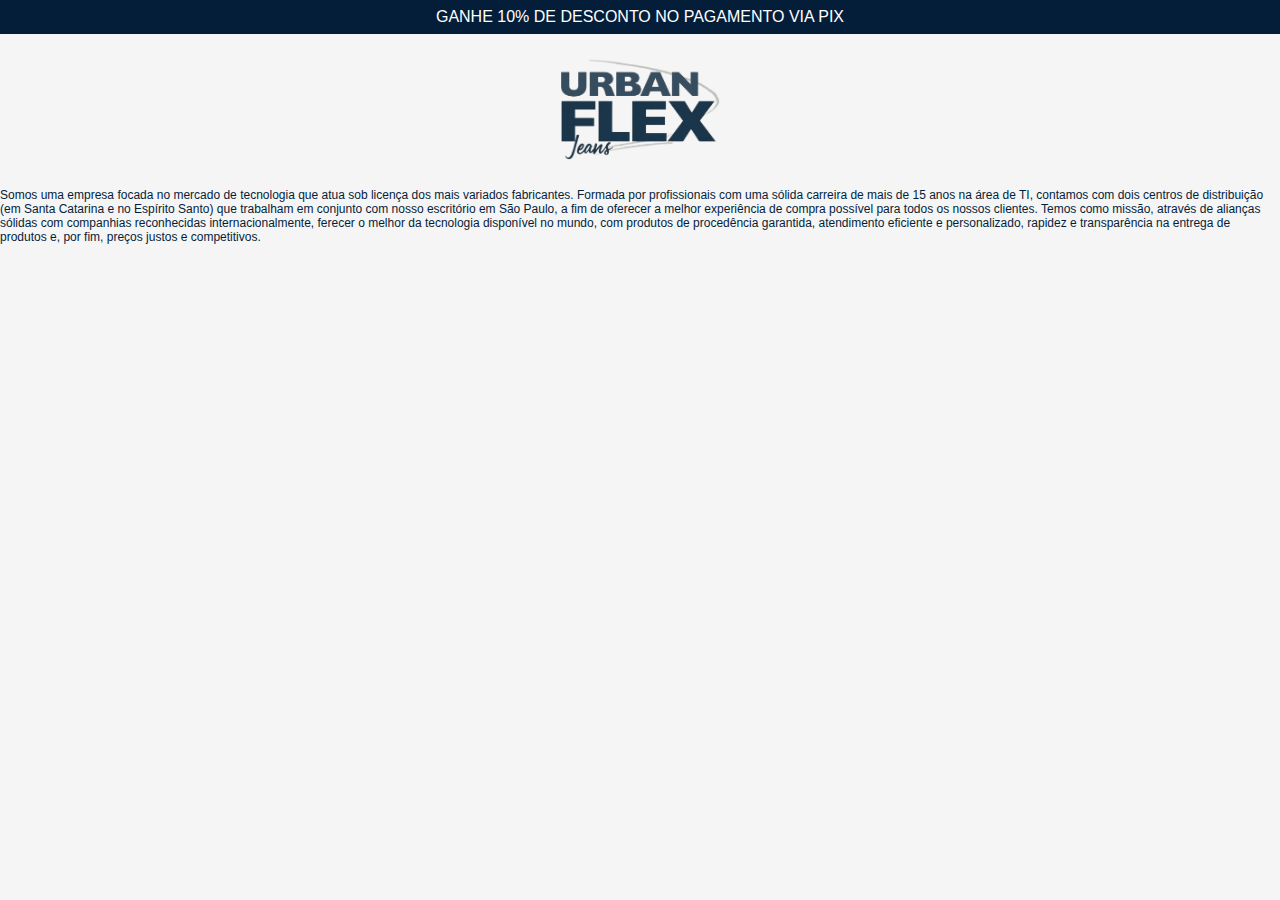
==== a-empresa.html @ 64e6f233 "38 - Update com javascript gerando JSON" ====
<!DOCTYPE html>
<html lang="pt-BR">
<head>
  <meta charset="UTF-8">
  <meta name="viewport" content="width=device-width, initial-scale=1.0">
  <title>A empresa</title>
  <link rel="stylesheet" href="./style.css">
  <link rel="stylesheet" href="./responsive.css">
</head>
<body>
  <div class="marquee"> <span class="number">Ganhe 10% de Desconto no Pagamento via Pix</span> </div>
  <header>
      <div class="logo">
          <a href="./index.html"><img src="./assets/logo-removebg.png" alt="Logo da Camisa"></a>
      </div>
  </header>
  <p>
    Somos uma empresa focada no mercado de tecnologia que atua sob licença dos mais variados fabricantes. 
    Formada por profissionais com uma sólida carreira de mais de 15 anos na área de TI, 
    contamos com dois centros de distribuição (em Santa Catarina e no Espírito Santo) que trabalham em conjunto com nosso escritório em São Paulo, 
    a fim de oferecer a melhor experiência de compra possível para todos os nossos clientes.
    Temos como missão, através de alianças sólidas com companhias reconhecidas internacionalmente, 
    ferecer o melhor da tecnologia disponível no mundo, com produtos de procedência garantida, atendimento 
    eficiente e personalizado, rapidez e transparência na entrega de produtos e, por fim, preços justos e competitivos.
  </p>
</body>
</html>
---- style.css ----
* {
    margin: 0;
    padding: 0;
    box-sizing: border-box;
}


:root {
    --page-bg-color: #f5f5f5;
    --color-font-main: #041e3a;
    --color-font-secundary: #475b80;
    --font-texts: "IBM Plex Serif", serif;
    --font-small: Helvetica, sans-serif;
    --font-number: "Gidole", sans-serif;
    --page-max-width: 1220px;
}

body {
    font-family: var(--font-texts);
    color: var(--color-font-main);
    background-color: var(--page-bg-color);
    display: flex;
    justify-content: center;
    flex-direction: column;
}

h1 {
    font-size: 18px;
    font-weight: 500;
    color: var(--color-font-main);
}

h3 {
    font-size: 13px;
}

h4 {
    font-family: var(--font-small);
    font-size: 10px;
    font-weight: 500;
    text-transform: uppercase;
}

p {
    font-family: var(--font-small);
    font-size: 12px;
}

span.number {
    font-family: var(--font-number);
}

hr {
    border: none;
    background-color: #cccccc;
    height: 1px;
    margin: 20px 0;
}

.marquee {
    width: 100%;
    text-align: center;
    background-color: var(--color-font-main);
    color: #fff;
    font-family: var(--font-texts);
    text-transform: uppercase;
    padding: 0.5rem;
}

header {
    display: flex;
    justify-content: center;

    .logo {
        margin: 1.5rem 0;

        img {
            max-width: 10rem;
            height: auto;
        }
    }
}

main {

    display: flex;
    justify-content: center;
}

.page {
    max-width: var(--page-max-width);
}

.modal {
    width: 100%;
    position: fixed;
    top: -1px;
    right: 0;
    bottom: -1px;
    display: flex;
    z-index: 1000;

    .modal__content {
        display: flex;
        flex-direction: column;
        width: 100%;
        background-color: var(--page-bg-color);
        animation: modalUp .5s ease forwards;
        transition: all;

        .modal__close {
            align-self: flex-end;
            padding: 15px 15px 0 0;

            img {
                height: 20px;
                width: auto;
                cursor: pointer;
            }
        }

        .modal__title {
            padding: 0.8rem 0 1rem 1rem;
            border-bottom: 1px solid #b1b1b1;
        }

        .modal__text {
            padding: 0 0 1rem 1rem;

            .modal__text--title {
                font-family: var(--font-small);
                font-size: 11px;
                font-weight: 600;
                text-transform: uppercase;
                margin: 1rem 0;
            }

            ul {
                font-family: var(--font-small);
                font-size: 10px;
                padding-left: 1rem;

                li {
                    margin-bottom: 0.5rem;
                }

            }
        }
    }

}

body.modal__open {
    overflow: hidden;
    position: fixed;
    -webkit-overflow-scrolling: touch;
    /* Para scroll suave no modal */
    overscroll-behavior: contain;
    /* Evita refresh de pull-to-refresh */
    width: 100%;
    height: 100%;
}

@keyframes modalUp {
    from {
        transform: translateX(100%);
        opacity: 0;
    }

    to {
        transform: translateX(0);
        opacity: 1;
    }
}

article {
    display: flex;
    justify-content: center;
    flex-wrap: wrap;
}

.main-photo {
    background-color: #ffffff;
    border-radius: 5px;

    img {
        max-width: 22.5rem;
        height: auto;
    }
}

.main-info {
    display: flex;
    flex-wrap: wrap;
    gap: 1.5rem;
    padding: 0 20px;
    margin-top: 15px;

    .main-info__title {
        display: flex;
        flex-direction: column;
        gap: 0.2rem;

        .main-info__stars {
            display: flex;
            align-items: center;
            gap: 0.1rem;

            img {
                height: 0.7rem;
            }

            span {
                font-family: var(--font-small);
                color: var(--color-font-secundary);
                font-size: 11px;
            }
        }
    }

    .main-info__price {
        .main-info__price--dashed {
            h5 {
                font-family: var(--font-number);
                font-size: 11px;
                font-weight: normal;
                text-decoration: line-through;
                color: rgb(161, 161, 161);
            }
        }

        .main-info__price--real {
            h2 {
                color: var(--color-font-main);
                font-family: var(--font-number);
                font-size: 15px;
            }
        }

        .main-info__price--card {
            h3 {
                font-family: var(--font-number);
                font-size: 11px;
                font-weight: 100;
                color: var(--color-font-main);
            }
        }
    }

    .main-info__options {
        display: flex;
        flex-direction: column;
        gap: 1.8rem;
        width: 100%;

        .main-info__options--sizes {
            display: flex;
            flex-direction: column;
            gap: 0.5rem;

            .options--sizes__title {
                h3 {
                    font-family: var(--font-small);
                    font-size: 12px;
                    font-weight: 500;
                }
            }

            .options--sizes__numbers {
                display: flex;
                justify-content: space-between;

                .size {
                    display: grid;
                    place-items: center;
                    font-family: var(--font-small);
                    font-size: 10px;
                    border: 1px solid #b1b1b1;
                    border-radius: 3px;
                    height: 44px;
                    width: 44px;
                    cursor: pointer;
                }

                .size.selected {
                    background-color: #cfcfcf;
                    font-size: 12px;
                    font-weight: 700;
                    border: 2px solid #041e3a;
                }
            }
        }

        .main-info__payment {
            display: flex;
            justify-content: center;
            width: 100%;
        }
    }

    .main-info__presentation {

        p {
            font-family: var(--font-texts);
            font-size: 13px;
            font-weight: 400;
            letter-spacing: .2px;
            margin-bottom: 20px;
        }
    }

    .main-info__details {
        width: 100%;
        border-top: 1px solid #c6c8cc;
        padding: 10px 0 10px 10px;
        display: flex;
        align-items: center;
        column-gap: 0.9rem;
        margin-top: -1.5rem;

        .icon {
            img {
                height: 16px;
                width: auto;
            }
        }

        .info {
            font-family: var(--font-small);
            font-size: 10px;
            text-transform: uppercase;
            width: calc(330px - 4rem);
        }
    }

}

button {
    cursor: pointer;
    font-family: var(--font-small);
    font-size: 11px;
    letter-spacing: 2px;
    width: 100%;
    text-transform: uppercase;
    background-color: var(--color-font-main);
    border: none;
    color: #fff;
    padding: 15px 40px;
    outline: 0;
    transition: all .5s ease;
}

button:hover {
    background-color: #073668;
    transition: all 1s ease;
}

section {
    margin-top: 2rem;
    padding: 5px 20px;

    .sections {
        display: flex;
        flex-direction: column;
        gap: 2rem;

        .section {
            display: flex;
            flex-direction: column;
            gap: 2rem;
        }

        .photo {
            display: flex;
            justify-content: center;

            img {
                width: 180px;
                height: auto;
            }
        }

        .content {
            display: flex;
            flex-direction: column;
            justify-content: center;
            gap: 1.7rem;
            width: 100%;
        }

        .content__title {
            font-family: var(--font-texts);
            font-size: 1.5rem;
            font-weight: 500;
            color: var(--color-font-main);
            text-align: center;
        }

        .content__hold {
            display: flex;
            justify-content: center;
            align-self: center;
            gap: 1rem;
            max-width: 260px;

            .content__hold--icon {

                img {
                    height: 30px;
                    width: auto;
                }
            }

            .content__hold--text {
                font-family: var(--font-small);
                font-size: 11px;

                span {
                    font-weight: bold;
                }
            }
        }

        .content__aval {
            display: flex;
            flex-direction: column;
            justify-content: center;
            gap: 2rem;
        }

        .content__aval--stars {
            display: flex;
            justify-content: center;
            gap: 0.5rem;

            img {
                height: 20px;
                width: auto;
            }
        }

        .content__aval--txt {
            font-family: var(--font-texts);
            font-size: 20px;
            font-weight: 600;
            text-align: center;
            background-color: #f1f1e0;
            padding: 20px 0;
            border-radius: 5px;
        }

        .content__aval--client {
            font-family: var(--font-small);
            font-size: 12px;
            text-align: center;

            .client__name {
                font-size: 18px;
                font-weight: 600;
                margin-bottom: 5px;
            }

            .client__satisfaction {
                font-size: 10px;
            }
        }

        .content__aval--icon {
            display: flex;
            justify-content: center;
            gap: 1rem;

            img {
                height: 80px;
                width: auto;
            }
        }

        .content__subtitle {
            background-color: #f1f1e0;
            padding: 15px 0;
            text-align: center;
            border-radius: 3px;

            h1 {
                font-family: var(--font-small);
                font-size: 14px;
                font-weight: bold;
                text-transform: uppercase;
                line-height: 1.5;
            }
        }

        .content_text {
            display: flex;
            flex-direction: column;
            gap: 1rem;
            font-size: 16px;
            width: 100%;
            font-family: var(--font-small);

            ul {

                font-size: 13px;
                font-weight: 500;
                color: grey;
                max-width: 250px;
                align-self: center;

                li {
                    margin-bottom: 1rem;
                }
            }
        }

        h2 {
            align-self: center;
        }

        .customers {
            margin-bottom: 2rem;

            .customer {
                display: flex;
                align-items: center;
                gap: 0.5rem;
                padding: 8px;
                margin-bottom: 0.4rem;
                border-radius: 5px;
                background-color: #ececec;


                .customer__photo {

                    img {
                        height: 60px;
                        width: auto;
                        border: 1px solid #e7e7e7;
                        border-radius: 50%;
                    }
                }

                .customer__flex {
                    display: flex;
                    flex-direction: column;
                    gap: 0.3rem;

                    .customer__stars {

                        img {
                            height: 11px;
                            width: auto;
                        }
                    }

                    .customer__name {
                        font-size: 10px;
                        font-weight: 700;
                        text-transform: uppercase;
                        color: #475b80;

                        display: flex;
                        align-items: center;
                        justify-content: space-between;

                        div {

                            display: flex;
                            gap: 2px;

                            img {

                                height: 13px;
                                width: auto;
                            }

                            .span {
                                font-family: var(--font-small);
                                font-size: 8px;
                                font-weight: 100;
                                color: #3a6f92;
                                text-transform: capitalize;
                                display: flex;
                                align-items: center;
                            }
                        }
                    }

                    .customer-comment {
                        font-family: var(--font-small);
                        font-size: 10px;
                        color: #8b8b8b;
                    }

                }

            }

            .customer:last-child {
                border-bottom: none;
            }
        }

    }

}

footer {
    width: 100%;
    background-color: #041e3a;
    padding: 20px 15px;

    .footer__content {
        display: flex;
        flex-direction: column;
        gap: 2rem;

        .footer__content--links {
            display: flex;
            flex-direction: column;
            gap: 1rem;

            h2 {
                color: #ffffff;
            }

            a {
                font-family: var(--font-small);
                font-size: 12px;
                letter-spacing: 1px;
                color: #ffffff;
                text-decoration: none;
            }
        }

        .footer__content--payments {
            color: #ffffff;

            h2 {
                margin-bottom: 1rem;
            }

            img {
                height: 30px;
                width: auto;
                margin-right: 0.5rem;
            }
        }

        .cnpj {
            color: #ffffff;
            width: 100%;
            display: flex;
            justify-content: center;
            gap: 1rem;
            font-family: var(--font-small);
            font-size: 12px;
        }
    }
}

.hide {
    display: none;
}
---- responsive.css ----
@media (min-width: 412px) {

  .page {
    max-width: var(--page-max-width);
  }

  .modal {
    background-color: rgba(0, 0, 0, 0.5);
    display: flex;
    justify-content: end;

    .modal__content {

      width: 35%;

      .modal__close {
        align-self: flex-end;
        padding: 15px 15px 0 0;

        img {
          height: 20px;
          width: auto;
          cursor: pointer;
        }
      }

      .modal__title {
        padding: 0.8rem 0 1rem 1rem;
        border-bottom: 1px solid #b1b1b1;
      }

      .modal__text {
        padding: 0 0 1rem 1rem;

        .modal__text--title {
          font-family: var(--font-small);
          font-size: 11px;
          font-weight: 600;
          text-transform: uppercase;
          margin: 1rem 0;
        }

        ul {
          font-family: var(--font-small);
          font-size: 10px;
          padding-left: 1rem;

          li {
            margin-bottom: 0.5rem;
          }

        }
      }
    }

  }

  /* body.modal__open {
    overflow: hidden;
  } */

  article {
    flex-wrap: nowrap;
    justify-content: center;
    gap: 2rem;
    margin-top: 1rem;

    .main-photo {
      background-color: transparent;
      display: flex;
      justify-content: end;

      img {
        height: auto;
        max-width: 550px;
      }
    }

    .main-info {
      flex-direction: column;
      max-width: 500px;

      h1 {
        font-size: 1.7rem;
      }

      & .main-info__price {
        & .main-info__price--real {
          h2 {
            color: var(--color-font-main);
            font-family: var(--font-number);
            font-size: 30px;
          }
        }
      }

      & .main-info__options {
        & .main-info__options--sizes {
          .options--sizes__numbers {
            display: flex;
            justify-content: start;
            gap: 1rem;
          }
        }
      }

      .main-info__details {
        column-gap: 1rem;
        cursor: pointer;

        .info {
          font-family: var(--font-small);
          font-size: 10px;
          text-transform: uppercase;
          width: calc(440px - 4rem);
        }
      }

    }
  }

  section {

    .sections {

      .section {
        flex-direction: row-reverse;
        margin: 2rem 0;

        .photo {
          align-items: center;

          img {
            width: auto;
            height: 500px;
          }

        }
      }

      .section.reverse {
        flex-direction: row;
      }

      .content {
        max-width: 100%;
      }

      .content__hold {
        justify-content: space-between;
        align-items: center;
        max-width: 100%;
        width: 100%;
        gap: 2rem;

        & .content__hold--icon {

          img {
            height: 65px;
            width: auto;
          }
        }

        & .content__hold--text {
          width: 100%;
          font-size: 20px;
        }
      }



      h1 {
        font-size: 25px;
        font-weight: 500;
        color: var(--color-font-main);
      }

      & .content__subtitle {
        h1 {
          font-size: 20px;
        }
      }

      & .content_text {
        ul {
          font-size: 18px;
          font-weight: 700;
          max-width: 100%;
        }
      }

    }
  }
}
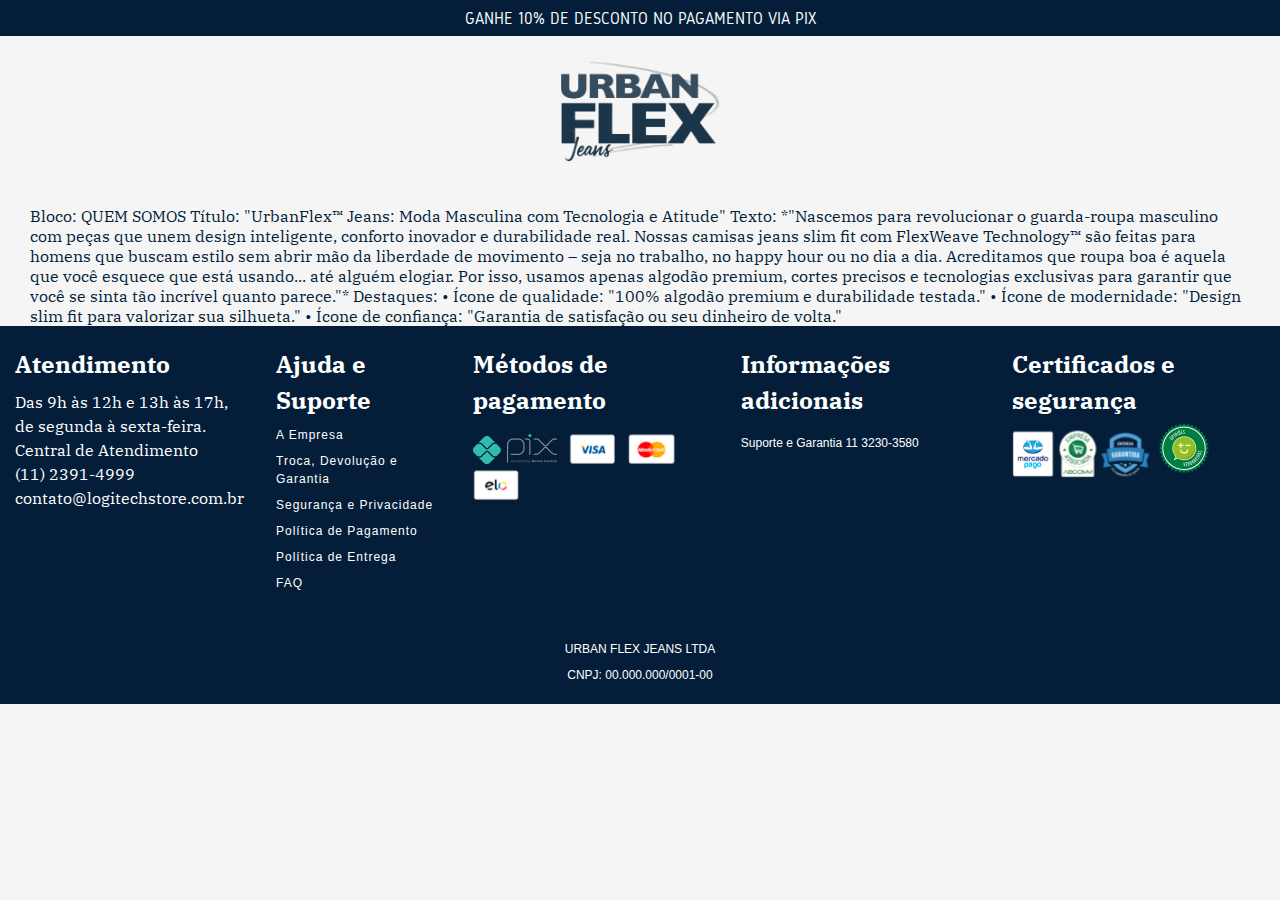
==== commit d38e0a79: "43 - adicional de paginas do footer mais links para paginas" ====
--- a/a-empresa.html
+++ b/a-empresa.html
@@ -1,27 +1,118 @@
 <!DOCTYPE html>
 <html lang="pt-BR">
+
 <head>
-  <meta charset="UTF-8">
-  <meta name="viewport" content="width=device-width, initial-scale=1.0">
-  <title>A empresa</title>
-  <link rel="stylesheet" href="./style.css">
-  <link rel="stylesheet" href="./responsive.css">
+    <meta charset="UTF-8">
+    <meta name="viewport" content="width=device-width, initial-scale=1.0">
+    <link rel="preconnect" href="https://fonts.googleapis.com">
+    <link rel="preconnect" href="https://fonts.gstatic.com" crossorigin>
+    <link
+        href="https://fonts.googleapis.com/css2?family=Gidole&family=IBM+Plex+Serif:ital,wght@0,100;0,200;0,300;0,400;0,500;0,600;0,700;1,100;1,200;1,300;1,400;1,500;1,600;1,700&display=swap"
+        rel="stylesheet">
+    <title>Kit 2 camisas Urban Flex Jeans</title>
+    <link rel="stylesheet" href="./style.css">
+    <link rel="stylesheet" href="./responsive.css">
 </head>
+
 <body>
-  <div class="marquee"> <span class="number">Ganhe 10% de Desconto no Pagamento via Pix</span> </div>
-  <header>
-      <div class="logo">
-          <a href="./index.html"><img src="./assets/logo-removebg.png" alt="Logo da Camisa"></a>
-      </div>
-  </header>
-  <p>
-    Somos uma empresa focada no mercado de tecnologia que atua sob licença dos mais variados fabricantes. 
-    Formada por profissionais com uma sólida carreira de mais de 15 anos na área de TI, 
-    contamos com dois centros de distribuição (em Santa Catarina e no Espírito Santo) que trabalham em conjunto com nosso escritório em São Paulo, 
-    a fim de oferecer a melhor experiência de compra possível para todos os nossos clientes.
-    Temos como missão, através de alianças sólidas com companhias reconhecidas internacionalmente, 
-    ferecer o melhor da tecnologia disponível no mundo, com produtos de procedência garantida, atendimento 
-    eficiente e personalizado, rapidez e transparência na entrega de produtos e, por fim, preços justos e competitivos.
-  </p>
+    <div class="modal">
+        <div class="modal__content">
+            <div class="modal__close">
+                <img src="./assets/modal-close.png" alt="">
+            </div>
+            <div class="modal__title">
+                <h1>Detalhes do Produto</h1>
+            </div>
+            <div class="modal__text">
+                <div class="modal__text--title">
+                    detalhes
+                </div>
+                <ul>
+                    <li>100% cotton.</li>
+                    <li>Machine washable.</li>
+                    <li>Slim Fit.</li>
+                    <li>Size M has a 57 cm front body length and a 59.5 cm back body length.</li>
+                    <li>Signature embroidered Pony on the left chest.</li>
+                    <li>Rib-knit Polo collar. Two-button placket.</li>
+                    <li>Short sleeves with rib-knit armbands.</li>
+                    <li>Tennis tail.</li>
+                    <li>Imported.</li>
+                </ul>
+            </div>
+        </div>
+    </div>
+    <div class="marquee"> <span class="number">Ganhe 10% de Desconto no Pagamento via Pix</span> </div>
+    <header>
+        <div class="logo">
+            <a href="./index.html"><img src="./assets/logo-removebg.png" alt="Logo da Camisa"></a>
+        </div>
+    </header>
+    <main>
+        <div class="page">
+            <article>
+
+                Bloco: QUEM SOMOS
+                Título: "UrbanFlex™ Jeans: Moda Masculina com Tecnologia e Atitude"
+                Texto:
+                *"Nascemos para revolucionar o guarda-roupa masculino com peças que unem design inteligente, conforto inovador e durabilidade real. Nossas camisas jeans slim fit com FlexWeave Technology™ são feitas para homens que buscam estilo sem abrir mão da liberdade de movimento – seja no trabalho, no happy hour ou no dia a dia.
+                Acreditamos que roupa boa é aquela que você esquece que está usando... até alguém elogiar. Por isso, usamos apenas algodão premium, cortes precisos e tecnologias exclusivas para garantir que você se sinta tão incrível quanto parece."*
+                Destaques:
+                •	Ícone de qualidade: "100% algodão premium e durabilidade testada."
+                •	Ícone de modernidade: "Design slim fit para valorizar sua silhueta."
+                •	Ícone de confiança: "Garantia de satisfação ou seu dinheiro de volta."
+
+
+            </article>
+
+        </div>
+
+    </main>
+
+    <footer>
+        <div class="footer__content">
+            <div class="footer__content--links">
+                <h2>Atendimento</h2>
+                    Das 9h às 12h e 13h às 17h, <br>
+                    de segunda à sexta-feira. <br>
+                    Central de Atendimento <br>
+                    (11) 2391-4999 <br>
+                    contato@logitechstore.com.br
+            </div>
+            <div class="footer__content--links">
+                <h2>Ajuda e Suporte</h2>
+                <a href="./a-empresa.html">A Empresa</a>
+                <a href="./troca-devolucao-garantia.html">Troca, Devolução e Garantia</a>
+                <a href="./seguranca-privacidade.html">Segurança e Privacidade</a>
+                <a href="./politica-pagamento.html">Política de Pagamento</a>
+                <a href="./politica-entrega.html">Política de Entrega</a>
+                <a href="">FAQ</a>
+            </div>
+            <div class="footer__content--payments">
+                <h2>Métodos de pagamento</h2>
+                <img class="size" src="assets/pix.png" alt="">
+                <img class="size" src="assets/visa.png" alt="">
+                <img class="size" src="assets/master.png" alt="">
+                <img class="size" src="assets/elo.png" alt="">
+            </div>
+            <div class="footer__content--payments">
+                <h2>Informações adicionais</h2>
+                <p>Suporte e Garantia
+                    11 3230-3580</p>
+            </div>
+            <div class="footer__content--security">
+                <h2>Certificados e segurança</h2>
+                <img src="./assets/certificado1.png" alt="">
+                <img src="./assets/certificado2.png" alt="">
+                <img src="./assets/certificado3.png" alt="">
+                <img src="./assets/certificado5.png" alt="">
+            </div>
+        </div>
+        <div class="cnpj">
+            <div class="cnpj__name">URBAN FLEX JEANS LTDA</div>
+            <div class="cnpj__number">CNPJ: 00.000.000/0001-00</div>
+        </div>
+    </footer>
+    <script src="script.js"></script>
 </body>
+
 </html>--- a/style.css
+++ b/style.css
@@ -606,9 +606,12 @@
 }
 
 footer {
+
     width: 100%;
     background-color: #041e3a;
     padding: 20px 15px;
+    color: #fff;
+    line-height: 1.5;
 
     .footer__content {
         display: flex;
@@ -618,7 +621,7 @@
         .footer__content--links {
             display: flex;
             flex-direction: column;
-            gap: 1rem;
+            gap: 0.5rem;
 
             h2 {
                 color: #ffffff;
@@ -646,16 +649,16 @@
                 margin-right: 0.5rem;
             }
         }
-
-        .cnpj {
-            color: #ffffff;
-            width: 100%;
-            display: flex;
-            justify-content: center;
-            gap: 1rem;
-            font-family: var(--font-small);
-            font-size: 12px;
-        }
+    }
+
+    .cnpj {
+        color: #ffffff;
+        width: 100%;
+        display: flex;
+        justify-content: center;
+        gap: 0.5rem;
+        font-family: var(--font-small);
+        font-size: 12px;
     }
 }
 
--- a/responsive.css
+++ b/responsive.css
@@ -132,7 +132,7 @@
 
           img {
             width: auto;
-            height: 500px;
+            height: 610px;
           }
 
         }
@@ -144,6 +144,7 @@
 
       .content {
         max-width: 100%;
+        gap: 3rem;
       }
 
       .content__hold {
@@ -182,6 +183,8 @@
       }
 
       & .content_text {
+        max-width: 500px;
+        align-self: center;
         ul {
           font-size: 18px;
           font-weight: 700;
@@ -191,4 +194,19 @@
 
     }
   }
+
+  footer {
+    display: flex;
+    flex-direction: column;
+    gap: 3rem;
+    .footer__content {
+      flex-direction: row;
+      justify-content: space-evenly;
+    }
+    .cnpj {
+      flex-direction: column;
+      text-align: center;
+    }
+  }
+
 }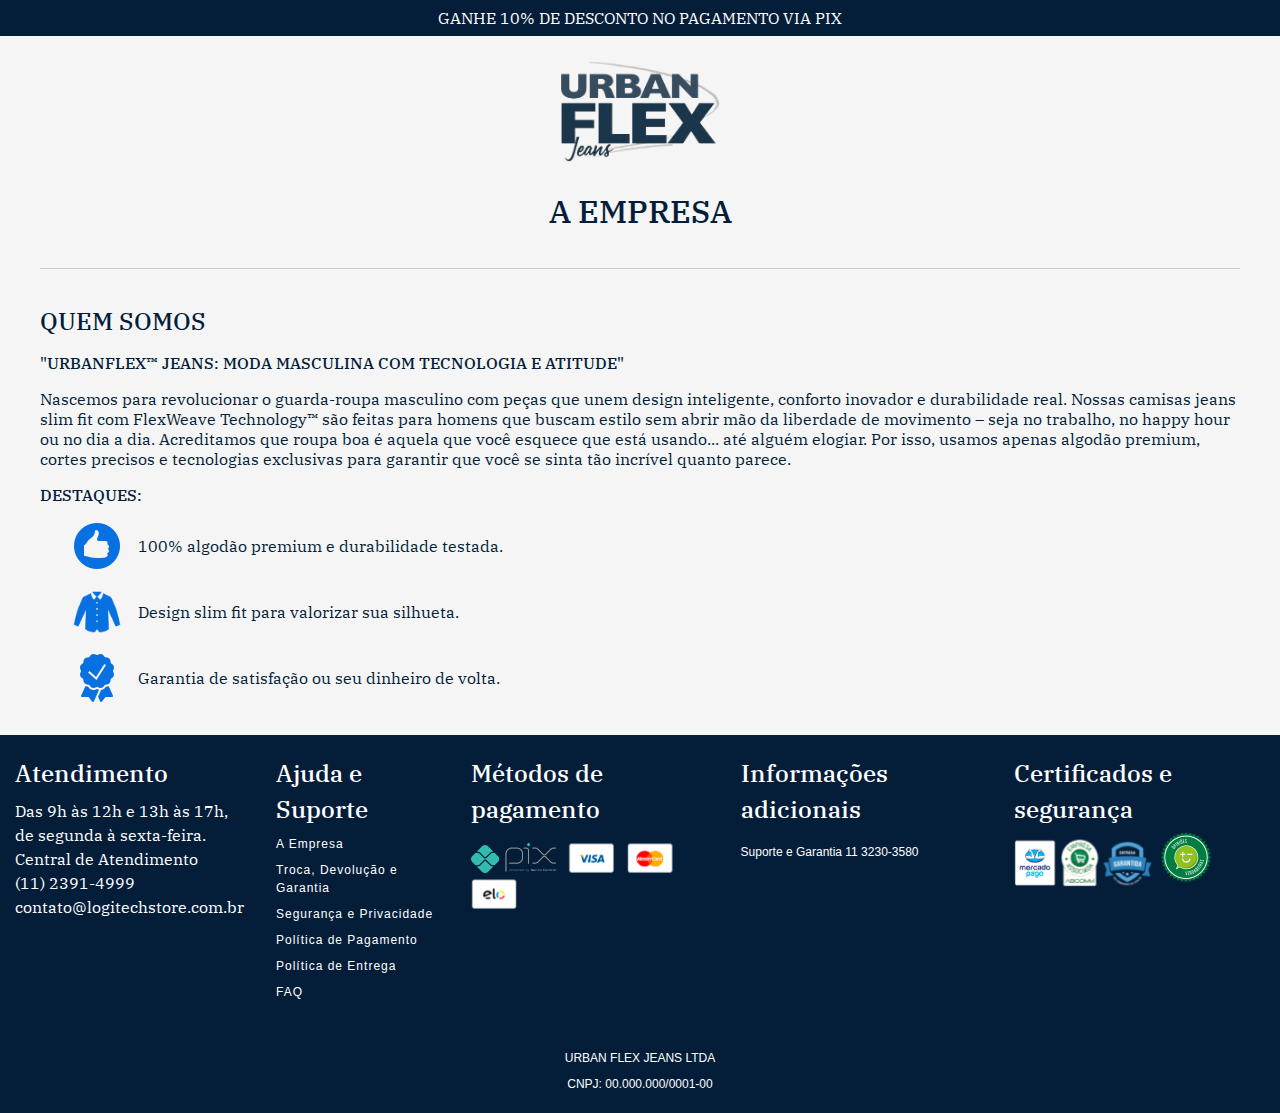
==== commit 0444687d: "44 - implantação as paginas e inserção do faq" ====
--- a/a-empresa.html
+++ b/a-empresa.html
@@ -10,37 +10,12 @@
         href="https://fonts.googleapis.com/css2?family=Gidole&family=IBM+Plex+Serif:ital,wght@0,100;0,200;0,300;0,400;0,500;0,600;0,700;1,100;1,200;1,300;1,400;1,500;1,600;1,700&display=swap"
         rel="stylesheet">
     <title>Kit 2 camisas Urban Flex Jeans</title>
-    <link rel="stylesheet" href="./style.css">
-    <link rel="stylesheet" href="./responsive.css">
+    <link rel="stylesheet" href="./css/help.css">
+    <link rel="stylesheet" href="./css/responsive.css">
 </head>
 
 <body>
-    <div class="modal">
-        <div class="modal__content">
-            <div class="modal__close">
-                <img src="./assets/modal-close.png" alt="">
-            </div>
-            <div class="modal__title">
-                <h1>Detalhes do Produto</h1>
-            </div>
-            <div class="modal__text">
-                <div class="modal__text--title">
-                    detalhes
-                </div>
-                <ul>
-                    <li>100% cotton.</li>
-                    <li>Machine washable.</li>
-                    <li>Slim Fit.</li>
-                    <li>Size M has a 57 cm front body length and a 59.5 cm back body length.</li>
-                    <li>Signature embroidered Pony on the left chest.</li>
-                    <li>Rib-knit Polo collar. Two-button placket.</li>
-                    <li>Short sleeves with rib-knit armbands.</li>
-                    <li>Tennis tail.</li>
-                    <li>Imported.</li>
-                </ul>
-            </div>
-        </div>
-    </div>
+
     <div class="marquee"> <span class="number">Ganhe 10% de Desconto no Pagamento via Pix</span> </div>
     <header>
         <div class="logo">
@@ -49,20 +24,37 @@
     </header>
     <main>
         <div class="page">
-            <article>
 
-                Bloco: QUEM SOMOS
-                Título: "UrbanFlex™ Jeans: Moda Masculina com Tecnologia e Atitude"
-                Texto:
-                *"Nascemos para revolucionar o guarda-roupa masculino com peças que unem design inteligente, conforto inovador e durabilidade real. Nossas camisas jeans slim fit com FlexWeave Technology™ são feitas para homens que buscam estilo sem abrir mão da liberdade de movimento – seja no trabalho, no happy hour ou no dia a dia.
-                Acreditamos que roupa boa é aquela que você esquece que está usando... até alguém elogiar. Por isso, usamos apenas algodão premium, cortes precisos e tecnologias exclusivas para garantir que você se sinta tão incrível quanto parece."*
-                Destaques:
-                •	Ícone de qualidade: "100% algodão premium e durabilidade testada."
-                •	Ícone de modernidade: "Design slim fit para valorizar sua silhueta."
-                •	Ícone de confiança: "Garantia de satisfação ou seu dinheiro de volta."
+            <div class="informations">
 
+                <h1>a empresa</h1>
 
-            </article>
+                <hr>
+
+                <div class="informations__texts">
+
+                    <h2>quem somos</h2>
+
+                    <h3>"UrbanFlex™ Jeans: Moda Masculina com Tecnologia e Atitude"</h3>
+
+                    <li style="list-style: none;">Nascemos para revolucionar o guarda-roupa masculino com peças que unem design inteligente, 
+                        conforto inovador e durabilidade real. Nossas camisas jeans slim fit com FlexWeave Technology™ são feitas para homens 
+                        que buscam estilo sem abrir mão da liberdade de movimento – seja no trabalho, no happy hour ou no dia a dia.
+                        Acreditamos que roupa boa é aquela que você esquece que está usando... até alguém elogiar. Por isso, usamos apenas 
+                        algodão premium, cortes precisos e tecnologias exclusivas para garantir que você se sinta tão incrível quanto parece.
+                    </li>
+
+                    <h3>Destaques:</h3>
+
+                    <ul>
+                        <li class="icon"> <img src="./assets/icon-quality.png" alt=""> 100% algodão premium e durabilidade testada.</li>
+                        <li class="icon"> <img src="./assets/icon-modern.png" alt=""> Design slim fit para valorizar sua silhueta.</li>
+                        <li class="icon"> <img src="./assets/icon-trust.png" alt=""> Garantia de satisfação ou seu dinheiro de volta.</li>
+                    </ul>
+
+                </div>
+
+            </div>
 
         </div>
 
@@ -72,11 +64,11 @@
         <div class="footer__content">
             <div class="footer__content--links">
                 <h2>Atendimento</h2>
-                    Das 9h às 12h e 13h às 17h, <br>
-                    de segunda à sexta-feira. <br>
-                    Central de Atendimento <br>
-                    (11) 2391-4999 <br>
-                    contato@logitechstore.com.br
+                Das 9h às 12h e 13h às 17h, <br>
+                de segunda à sexta-feira. <br>
+                Central de Atendimento <br>
+                (11) 2391-4999 <br>
+                contato@logitechstore.com.br
             </div>
             <div class="footer__content--links">
                 <h2>Ajuda e Suporte</h2>
@@ -112,7 +104,9 @@
             <div class="cnpj__number">CNPJ: 00.000.000/0001-00</div>
         </div>
     </footer>
+
     <script src="script.js"></script>
+    
 </body>
 
 </html>--- a/css/help.css
+++ b/css/help.css
@@ -0,0 +1,230 @@
+* {
+    margin: 0;
+    padding: 0;
+    box-sizing: border-box;
+}
+
+
+:root {
+    --page-bg-color: #f5f5f5;
+    --color-font-main: #041e3a;
+    --color-font-secundary: #475b80;
+    --font-texts: "IBM Plex Serif", serif;
+    --font-small: Helvetica, sans-serif;
+    --font-number: "Gidole", sans-serif;
+    --page-max-width: 1220px;
+}
+
+body {
+    font-family: var(--font-texts);
+    color: var(--color-font-main);
+    background-color: var(--page-bg-color);
+    display: flex;
+    justify-content: center;
+    flex-direction: column;
+}
+
+h1, h2, h3, h4 {
+    font-weight: 500;
+    color: var(--color-font-main);
+    text-transform: uppercase;
+}
+
+h1 {
+    font-size: 2rem;
+    text-align: center;
+}
+
+h2 {
+    font-size: 1.5rem;
+}
+
+h3 {
+    font-size: 1rem;
+}
+
+h4 {
+    font-size: 0.5rem;    
+}
+
+p {
+    font-family: var(--font-small);
+    font-size: 1rem;
+}
+
+hr {
+    border: none;
+    background-color: #cccccc;
+    height: 1px;
+    margin: 20px 0;
+}
+
+.marquee {
+    width: 100%;
+    text-align: center;
+    background-color: var(--color-font-main);
+    color: #fff;
+    font-family: var(--font-texts);
+    text-transform: uppercase;
+    padding: 0.5rem;
+}
+
+header {
+    display: flex;
+    justify-content: center;
+
+    .logo {
+        margin: 1.5rem 0;
+
+        img {
+            max-width: 10rem;
+            height: auto;
+        }
+    }
+}
+
+main {
+    display: flex;
+    justify-content: center;
+}
+
+.page {
+    max-width: var(--page-max-width);
+}
+
+.informations {
+    display: flex;
+    flex-direction: column;
+    gap: 1rem;
+    padding: 0 10px;
+    margin-bottom: 2rem;
+}
+
+.informations__texts {
+    display: flex;
+    flex-direction: column;
+    gap: 1rem;
+}
+
+.informations__texts > p {
+    font-size: 12px;
+    line-height: 1.5;
+}
+
+ul, ol {
+    display: flex;
+    flex-direction: column;
+    gap: 1rem;
+    margin-left: 1rem;
+}
+
+ul > li {
+    margin-left: 1rem;
+}
+
+ol > li > p {
+    margin: 0.5rem 0 0 1rem;
+    line-height: 1.8;
+    font-size: 14px;
+    font-style: italic;
+}
+
+.icon {
+    list-style: none;
+    display: flex;
+    align-items: center;
+    gap: 1rem;
+    font-size: 1rem;
+
+    img {
+        height: 50px;
+        width: auto;
+    }
+}
+
+footer {
+    
+    color: #ffffff;
+    width: 100%;
+    background-color: #041e3a;
+    padding: 20px 15px;
+    line-height: 1.5;
+
+    h1 {
+        font-size: 18px;
+        font-weight: 500;
+        color: var(--color-font-main);
+    }
+    h2 {
+        font-family: var(--font-texts);
+        color: #fff;
+        text-transform: none;
+    }
+    h3 {
+        font-size: 13px;
+    }
+    
+    h4 {
+        font-family: var(--font-small);
+        font-size: 10px;
+        font-weight: 500;
+        text-transform: uppercase;
+    }
+    
+    p {
+        font-family: var(--font-small);
+        font-size: 12px;
+    }
+
+    .footer__content {
+        display: flex;
+        flex-direction: column;
+        gap: 2rem;
+
+        .footer__content--links {
+            display: flex;
+            flex-direction: column;
+            gap: 0.5rem;
+
+            h2 {
+                color: #ffffff;
+            }
+
+            a {
+                font-family: var(--font-small);
+                font-size: 12px;
+                letter-spacing: 1px;
+                color: #ffffff;
+                text-decoration: none;
+            }
+        }
+
+        .footer__content--payments {
+            color: #ffffff;
+
+            h2 {
+                margin-bottom: 1rem;
+            }
+
+            img {
+                height: 30px;
+                width: auto;
+                margin-right: 0.5rem;
+            }
+        }
+    }
+
+    .cnpj {
+        color: #ffffff;
+        width: 100%;
+        display: flex;
+        justify-content: center;
+        gap: 0.5rem;
+        font-family: var(--font-small);
+        font-size: 12px;
+    }
+}
+
+.hide {
+    display: none;
+}--- a/css/responsive.css
+++ b/css/responsive.css
@@ -0,0 +1,212 @@
+@media (min-width: 412px) {
+
+  .page {
+    max-width: var(--page-max-width);
+  }
+
+  .modal {
+    background-color: rgba(0, 0, 0, 0.5);
+    display: flex;
+    justify-content: end;
+
+    .modal__content {
+
+      width: 35%;
+
+      .modal__close {
+        align-self: flex-end;
+        padding: 15px 15px 0 0;
+
+        img {
+          height: 20px;
+          width: auto;
+          cursor: pointer;
+        }
+      }
+
+      .modal__title {
+        padding: 0.8rem 0 1rem 1rem;
+        border-bottom: 1px solid #b1b1b1;
+      }
+
+      .modal__text {
+        padding: 0 0 1rem 1rem;
+
+        .modal__text--title {
+          font-family: var(--font-small);
+          font-size: 11px;
+          font-weight: 600;
+          text-transform: uppercase;
+          margin: 1rem 0;
+        }
+
+        ul {
+          font-family: var(--font-small);
+          font-size: 10px;
+          padding-left: 1rem;
+
+          li {
+            margin-bottom: 0.5rem;
+          }
+
+        }
+      }
+    }
+
+  }
+
+  /* body.modal__open {
+    overflow: hidden;
+  } */
+
+  article {
+    flex-wrap: nowrap;
+    justify-content: center;
+    gap: 2rem;
+    margin-top: 1rem;
+
+    .main-photo {
+      background-color: transparent;
+      display: flex;
+      justify-content: end;
+
+      img {
+        height: auto;
+        max-width: 550px;
+      }
+    }
+
+    .main-info {
+      flex-direction: column;
+      max-width: 500px;
+
+      h1 {
+        font-size: 1.7rem;
+      }
+
+      & .main-info__price {
+        & .main-info__price--real {
+          h2 {
+            color: var(--color-font-main);
+            font-family: var(--font-number);
+            font-size: 30px;
+          }
+        }
+      }
+
+      & .main-info__options {
+        & .main-info__options--sizes {
+          .options--sizes__numbers {
+            display: flex;
+            justify-content: start;
+            gap: 1rem;
+          }
+        }
+      }
+
+      .main-info__details {
+        column-gap: 1rem;
+        cursor: pointer;
+
+        .info {
+          font-family: var(--font-small);
+          font-size: 10px;
+          text-transform: uppercase;
+          width: calc(440px - 4rem);
+        }
+      }
+
+    }
+  }
+
+  section {
+
+    .sections {
+
+      .section {
+        flex-direction: row-reverse;
+        margin: 2rem 0;
+
+        .photo {
+          align-items: center;
+
+          img {
+            width: auto;
+            height: 610px;
+          }
+
+        }
+      }
+
+      .section.reverse {
+        flex-direction: row;
+      }
+
+      .content {
+        max-width: 100%;
+        gap: 3rem;
+      }
+
+      .content__hold {
+        justify-content: space-between;
+        align-items: center;
+        max-width: 100%;
+        width: 100%;
+        gap: 2rem;
+
+        & .content__hold--icon {
+
+          img {
+            height: 65px;
+            width: auto;
+          }
+        }
+
+        & .content__hold--text {
+          width: 100%;
+          font-size: 20px;
+        }
+      }
+
+
+
+      h1 {
+        font-size: 25px;
+        font-weight: 500;
+        color: var(--color-font-main);
+      }
+
+      & .content__subtitle {
+        h1 {
+          font-size: 20px;
+        }
+      }
+
+      & .content_text {
+        max-width: 500px;
+        align-self: center;
+        ul {
+          font-size: 18px;
+          font-weight: 700;
+          max-width: 100%;
+        }
+      }
+
+    }
+  }
+
+  footer {
+    display: flex;
+    flex-direction: column;
+    gap: 3rem;
+    .footer__content {
+      flex-direction: row;
+      justify-content: space-evenly;
+    }
+    .cnpj {
+      flex-direction: column;
+      text-align: center;
+    }
+  }
+
+}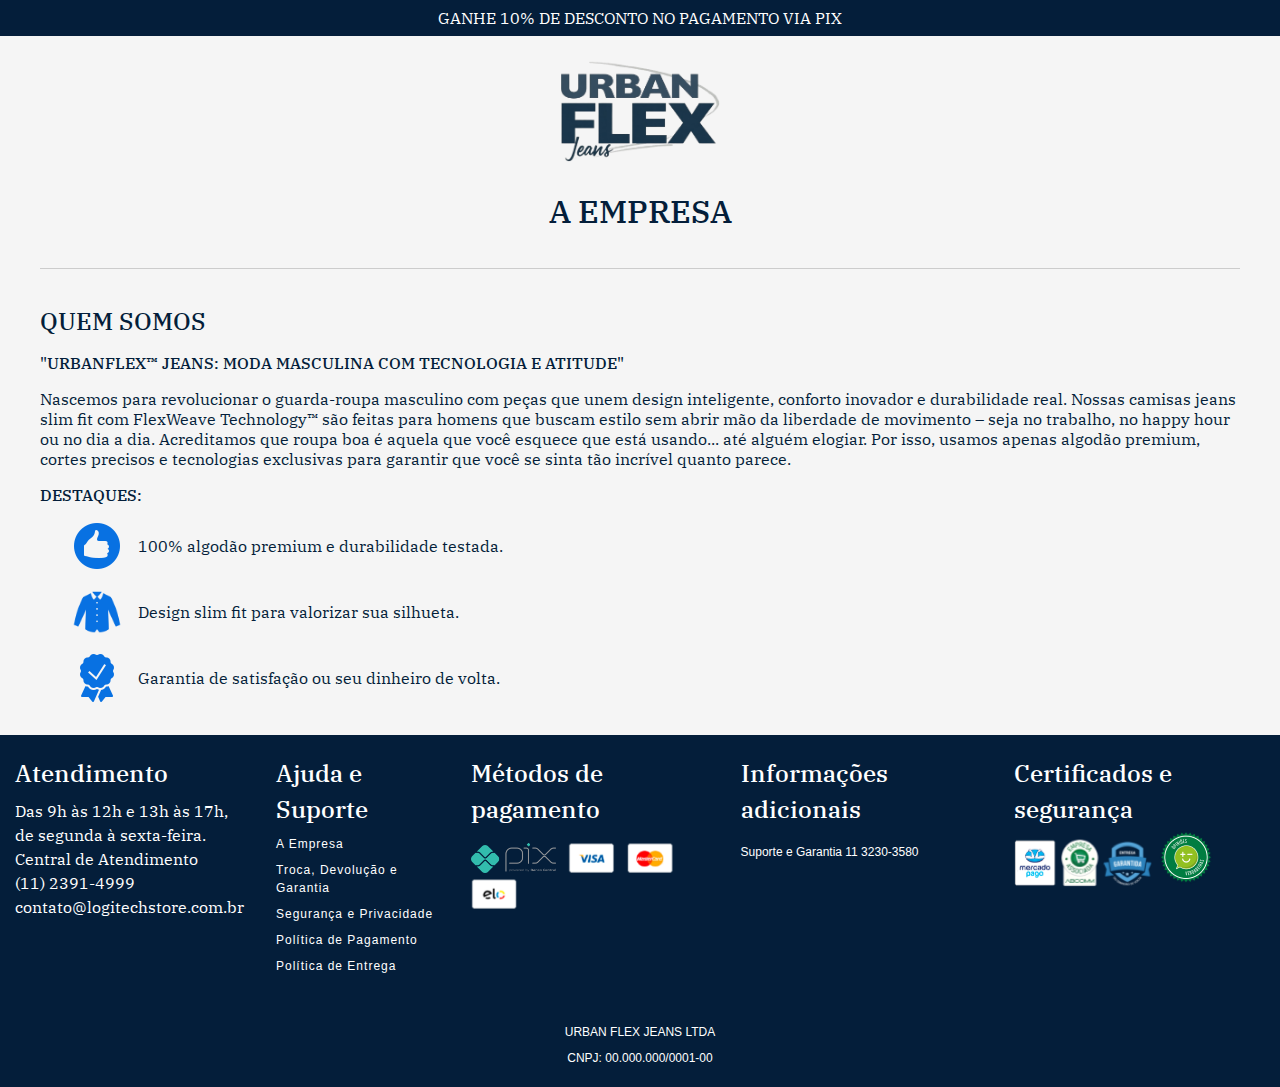
==== commit 85a3e864: "45 - ajustes no rodape" ====
--- a/a-empresa.html
+++ b/a-empresa.html
@@ -77,7 +77,6 @@
                 <a href="./seguranca-privacidade.html">Segurança e Privacidade</a>
                 <a href="./politica-pagamento.html">Política de Pagamento</a>
                 <a href="./politica-entrega.html">Política de Entrega</a>
-                <a href="">FAQ</a>
             </div>
             <div class="footer__content--payments">
                 <h2>Métodos de pagamento</h2>
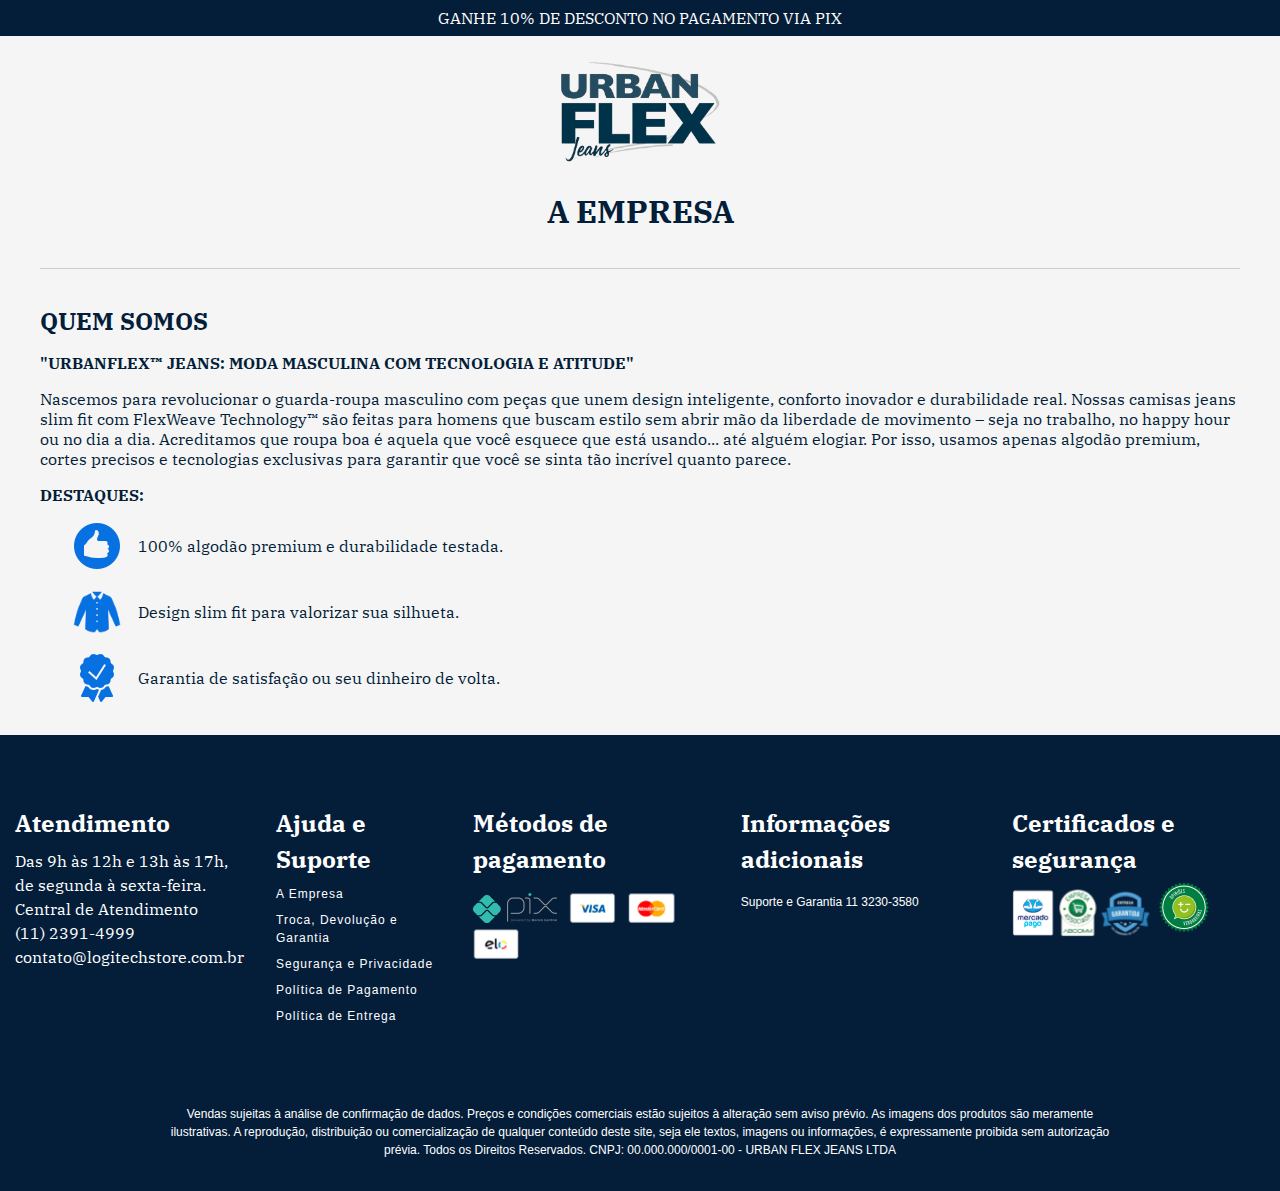
==== commit 7651c2ca: "56 - ajustes no footer h2 e textos" ====
--- a/a-empresa.html
+++ b/a-empresa.html
@@ -99,8 +99,13 @@
             </div>
         </div>
         <div class="cnpj">
-            <div class="cnpj__name">URBAN FLEX JEANS LTDA</div>
-            <div class="cnpj__number">CNPJ: 00.000.000/0001-00</div>
+            <div class="cnpj__number">Vendas sujeitas à análise de confirmação de dados. 
+                Preços e condições comerciais estão sujeitos à alteração sem aviso prévio. 
+                As imagens dos produtos são meramente ilustrativas.
+                A reprodução, distribuição ou comercialização de qualquer conteúdo deste site, 
+                seja ele textos, imagens ou informações, é expressamente proibida sem autorização prévia. 
+                Todos os Direitos Reservados. CNPJ: 00.000.000/0001-00 - URBAN FLEX JEANS LTDA
+            </div>
         </div>
     </footer>
 
--- a/css/help.css
+++ b/css/help.css
@@ -25,7 +25,7 @@
 }
 
 h1, h2, h3, h4 {
-    font-weight: 500;
+    font-weight: 700;
     color: var(--color-font-main);
     text-transform: uppercase;
 }
@@ -143,36 +143,20 @@
 }
 
 footer {
-    
-    color: #ffffff;
+
     width: 100%;
     background-color: #041e3a;
-    padding: 20px 15px;
+    padding: 0 15px;
+    color: #fff;
     line-height: 1.5;
-
-    h1 {
-        font-size: 18px;
-        font-weight: 500;
-        color: var(--color-font-main);
-    }
+    
+
     h2 {
-        font-family: var(--font-texts);
-        color: #fff;
+        color: #ffffff;
         text-transform: none;
     }
-    h3 {
-        font-size: 13px;
-    }
-    
-    h4 {
-        font-family: var(--font-small);
-        font-size: 10px;
-        font-weight: 500;
-        text-transform: uppercase;
-    }
-    
-    p {
-        font-family: var(--font-small);
+
+    p{
         font-size: 12px;
     }
 
@@ -180,15 +164,12 @@
         display: flex;
         flex-direction: column;
         gap: 2rem;
+        margin-top: 4.375rem;
 
         .footer__content--links {
             display: flex;
             flex-direction: column;
             gap: 0.5rem;
-
-            h2 {
-                color: #ffffff;
-            }
 
             a {
                 font-family: var(--font-small);
@@ -215,13 +196,19 @@
     }
 
     .cnpj {
-        color: #ffffff;
-        width: 100%;
         display: flex;
         justify-content: center;
+        width: 100%;
+        color: #ffffff;
         gap: 0.5rem;
         font-family: var(--font-small);
         font-size: 12px;
+        margin: 2rem 0;
+
+        .cnpj__number {
+            width: 969px;
+            text-align: center;
+        }
     }
 }
 
--- a/css/responsive.css
+++ b/css/responsive.css
@@ -115,7 +115,6 @@
           width: calc(440px - 4rem);
         }
       }
-
     }
   }
 
@@ -185,6 +184,7 @@
       & .content_text {
         max-width: 500px;
         align-self: center;
+
         ul {
           font-size: 18px;
           font-weight: 700;
@@ -193,19 +193,34 @@
       }
 
     }
+
+    /*  faq area */
+
+    summary {
+      padding: 5px 20px;
+      vertical-align: middle;
+  }
+
+    /* Adiciona ícone personalizado */
+    summary::after {
+      top: 0;
+      right: 1px;
+      font-size: 20px;
+    }
   }
 
   footer {
     display: flex;
     flex-direction: column;
     gap: 3rem;
+
     .footer__content {
       flex-direction: row;
       justify-content: space-evenly;
     }
+
     .cnpj {
-      flex-direction: column;
-      text-align: center;
+     text-align: center;
     }
   }
 
